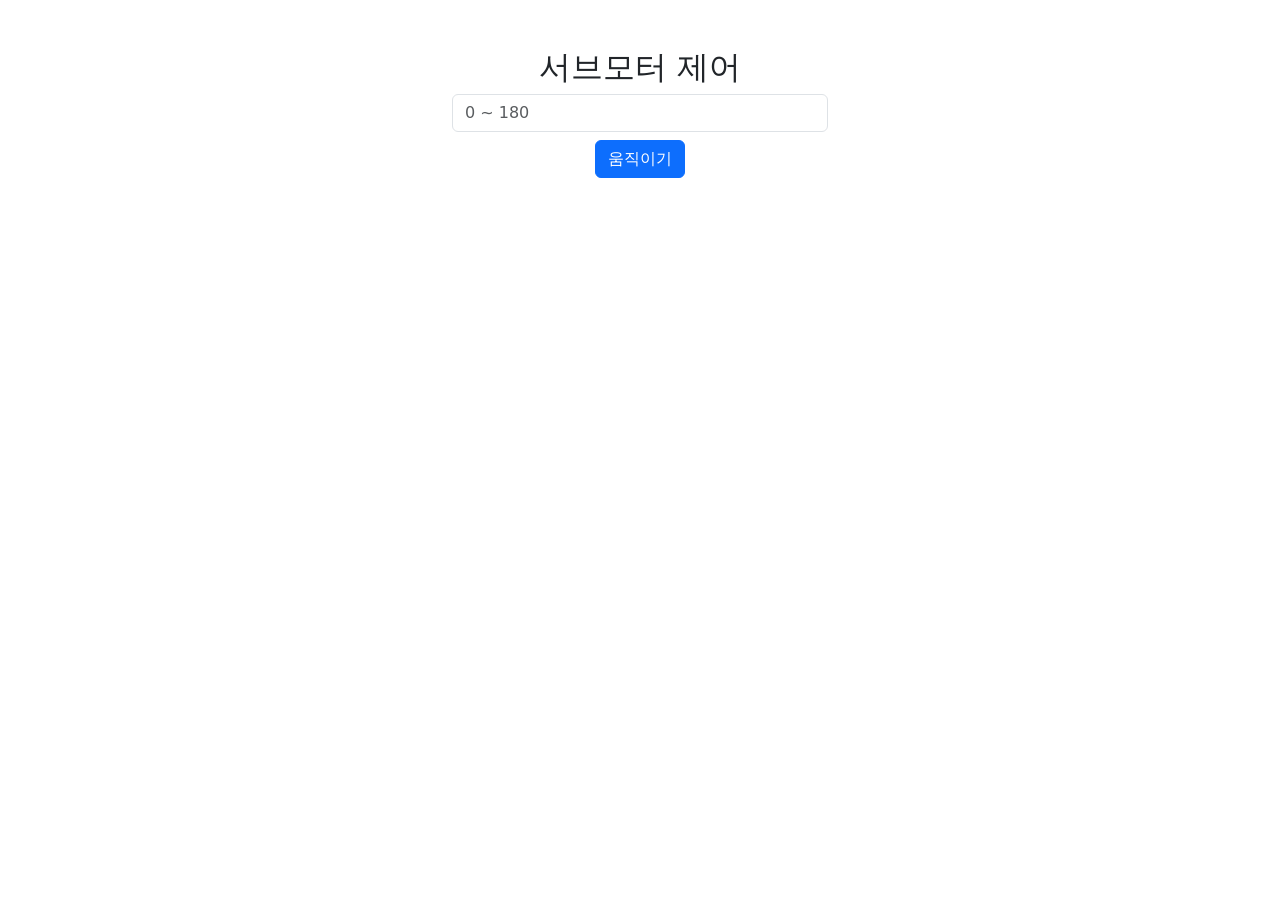
==== ch08_servo/student2/templates/index.html @ 7584fec3 "백엔드 연결 완료" ====
<!DOCTYPE html>
<html lang="ko">
<head>
    <meta charset="UTF-8">
    <meta name="viewport" content="width=device-width, initial-scale=1.0">
    <title>서보모터 제어</title>
    <link href="https://cdn.jsdelivr.net/npm/bootstrap@5.3.1/dist/css/bootstrap.min.css" rel="stylesheet">
</head>
<body>
	<div class="container text-center mt-5" style="max-width: 400px;">
		<h2>서브모터 제어</h2>
		<input class="form-control mb-2" id="angle" type="number" placeholder="0 ~ 180">
		<input class="btn btn-primary" id="setAngle" type="button" value="움직이기">
		<p class="mt-3" id="message"></p>
	</div>
	<script src="/static/index.js"></script>
</body>
</html>
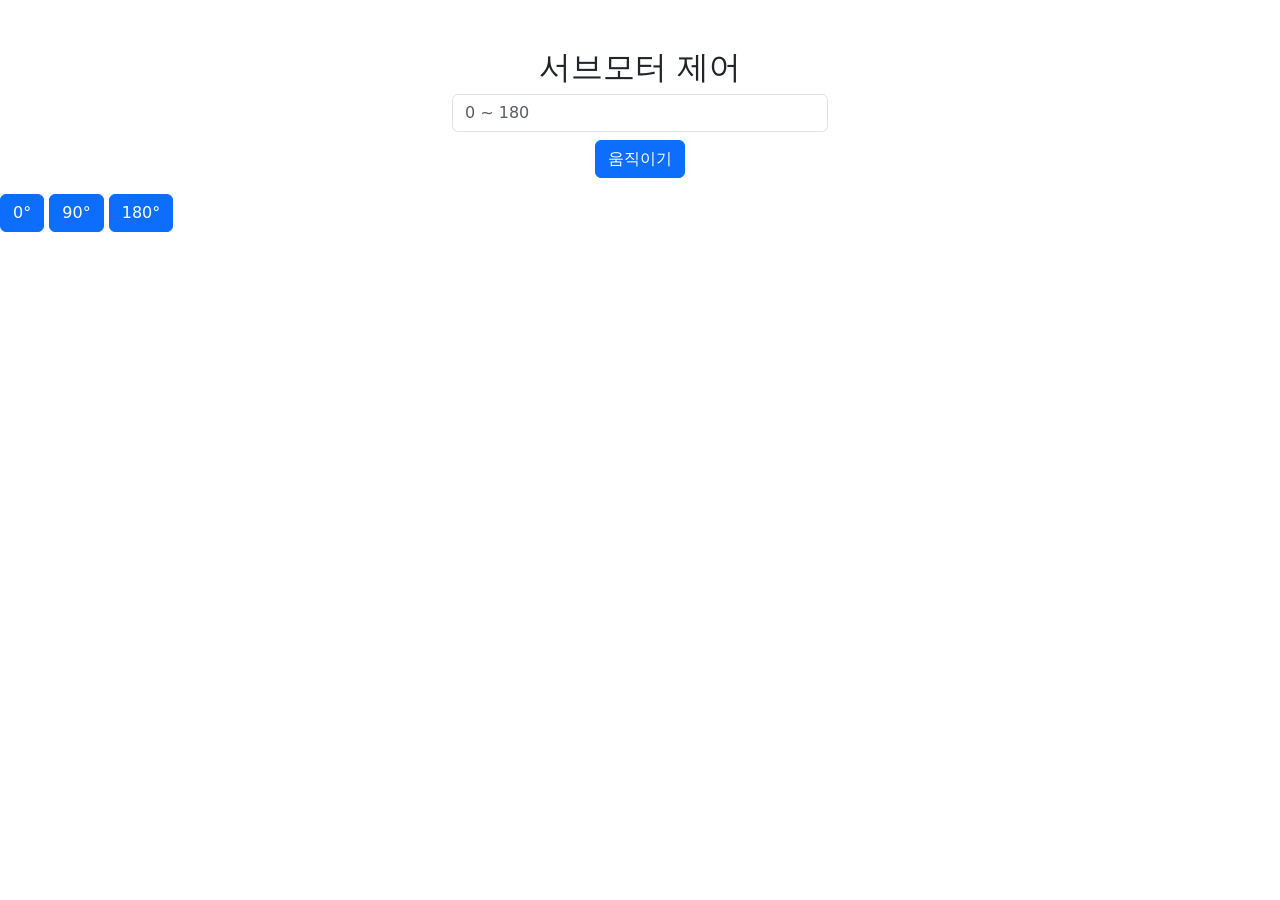
==== commit 6a9428cf: "각도 버튼 추가" ====
--- a/ch08_servo/student2/templates/index.html
+++ b/ch08_servo/student2/templates/index.html
@@ -13,6 +13,11 @@
 		<input class="btn btn-primary" id="setAngle" type="button" value="움직이기">
 		<p class="mt-3" id="message"></p>
 	</div>
+	<div class="mt-2">
+  		<button class="btn btn-primary" onclick="setAnglePreset(0)">0°</button>
+  		<button class="btn btn-primary" onclick="setAnglePreset(90)">90°</button>
+  		<button class="btn btn-primary" onclick="setAnglePreset(180)">180°</button>
+	</div>
 	<script src="/static/index.js"></script>
 </body>
 </html>
